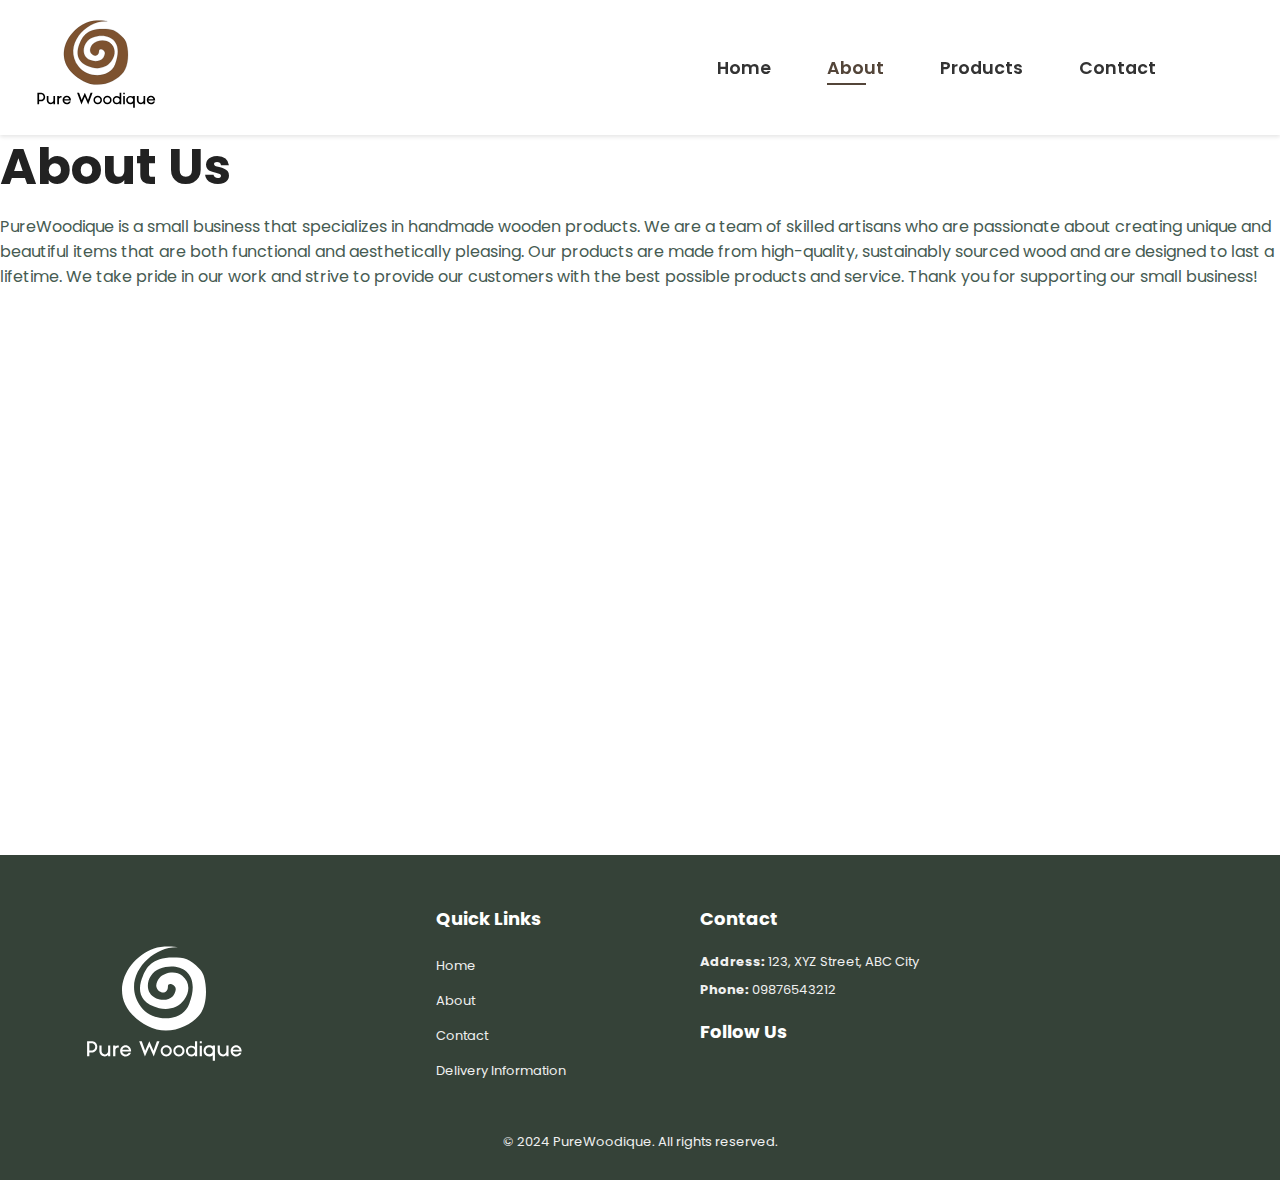
==== about.html @ 754d0664 "responsive update 1" ====
<!DOCTYPE html>
<html lang="en">
    <head>
        <meta charset="UTF-8">
        <meta name="viewport" content="width=device-width, initial-scale=1.0">
        <title>Document</title>
        <link rel="stylesheet" href="global.css">
        <link rel="stylesheet" href="https://cdnjs.cloudflare.com/ajax/libs/font-awesome/6.5.2/css/all.min.css" integrity="sha512-SnH5WK+bZxgPHs44uWIX+LLJAJ9/2PkPKZ5QiAj6Ta86w+fsb2TkcmfRyVX3pBnMFcV7oQPJkl9QevSCWr3W6A==" crossorigin="anonymous" referrerpolicy="no-referrer" />
        <script src="./script.js" defer></script>
        <script src="https://code.jquery.com/jquery-3.6.0.min.js"></script>
    </head>
    <body>
        <a id="backToTopButton"></a>
        <section id="header">
            <div id="logoDiv">
                <a href="#"><img id="logo" src="Assets/PureWoodique_txt.svg" alt="logo"></a>
                <!-- <h6>Pure Woodique</h6> -->
            </div>
            <div id="menu">
                <ul id="navbar">
                    <li><a  href="index.html">Home</a></li>
                    <li><a class="active" href="about.html">About</a></li>
                    <li onclick="scrollFunction('featured-products')"><a id="products_a" style="cursor: pointer;" >Products</a></li>
                    <li><a href="contact.html">Contact</a></li>
                    <li><i class="fa-solid fa-cart-shopping fa-lg"></i></li>
                </ul>
            </div>
        </section>


        <section id="about" style="height: 80vh">
            <div class="about-content">
                <h1>About Us</h1>
                <p>PureWoodique is a small business that specializes in handmade wooden products. We are a team of skilled artisans who are passionate about creating unique and beautiful items that are both functional and aesthetically pleasing. Our products are made from high-quality, sustainably sourced wood and are designed to last a lifetime. We take pride in our work and strive to provide our customers with the best possible products and service. Thank you for supporting our small business!</p>
            </div>
        </section>


        <footer id="footer" style="background-color: #354238;">
            <img src="Assets/PureWoodique_txtWhite.svg" alt="logo" >
            
            <div class="col" style="width: 20%;">
                <h4>Quick Links</h4>
                <ul>
                    <li><a href="index.html">Home</a></li>
                    <li><a href="about.html">About</a></li>
                    <li><a href="contact.html">Contact</a></li>
                    <li><a href="delivery.html">Delivery Information</a></li>
                </ul>
            </div>

            <!-- <div class="col" style="width: 20%;">
                <h4>Products</h4>
                <ul>
                    <li><a href="#">Woodware</a></li>
                    <li><a href="#">Toys and Games</a></li>
                    <li><a href="#">Crochet</a></li>
                    <li><a href="#">Kitchenware</a></li>
                    <li><a href="#">Hair Accessories</a></li>
                </ul>
            </div>
            -->
            <div class="col" style="width: 20%;">
            
                <h4>Contact</h4>
                <p><strong>Address:</strong> 123, XYZ Street, ABC City</p>
                <p><strong>Phone:</strong> 09876543212</p>
                <div class="follow">
                    <h4>Follow Us</h4>
                    <div class="icon">
                        <a href="https://www.facebook.com/Magsbymariam/"  target="_blank"><i  class="fab fa-facebook fa-lg"></i></a>
                        <a href="https://www.instagram.com/mags_by_mariam/" target="_blank"><i class="fab fa-instagram fa-lg"></i></a>
                    </div>
                </div>
            </div>


            <div class="copyright">
                <p>&copy; 2024 PureWoodique. All rights reserved.</p>
            </div>
        
        </footer>


    </body>
</html>
---- global.css ----
@import url("https://fonts.googleapis.com/css2?family=Spartan:wght@100;200;300;400;500;600;700;800;900&display=swap");
@import url('https://fonts.googleapis.com/css2?family=Poppins:ital,wght@0,100;0,200;0,300;0,400;0,500;0,600;0,700;0,800;0,900;1,100;1,200;1,300;1,400;1,500;1,600;1,700;1,800;1,900&display=swap');


/* #region MISC */
*{
    margin: 0;
    padding: 0;
    box-sizing: border-box;
    font-family: 'Poppins', sans-serif;
}

/* html{
    scroll-behavior: smooth;
} */

h1{
    font-size: 50px;
    line-height: 64px;
    color: #222;

}

h2{
    font-size: 46px;
    line-height: 54px;
    color: #222;
}

h4{
    font-size: 30px;
    color: #222;
}

h6{
    font-weight: 700;
    font-size: 12px;
}
p{
    font-size: 16px;
    color: #465b52;
    margin: 15px 0 20px 0;

}

body {
    width: 100%;
}

.section-1{
    padding :100px 20px;

}

.section-m1{
    padding : 40px 0;

}

#products_a{
    scroll-behavior: smooth;
}

#backToTopButton {
    display: inline-block;
    background-color: #b4bf9fb0;
    width: 50px;
    height: 50px;
    text-align: center;
    border-radius: 4px;
    position: fixed;
    bottom: 30px;
    right: 30px;
    transition: background-color .3s, 
      opacity .5s, visibility .5s;
    opacity: 0;
    visibility: hidden;
    z-index: 1000;
  }
  #backToTopButton::after {
    content: "\f077";
    font-family: FontAwesome;
    font-weight: normal;
    font-style: normal;
    font-size: 2em;
    line-height: 50px;
    color: #fff;
  }
  #backToTopButton:hover {
    cursor: pointer;
    background-color: #333;
  }
  #backToTopButton:active {
    background-color: #555;
  }
  #backToTopButton.show {
    opacity: 1;
    visibility: visible;
  }

  
/* #endregion */


/* #region Nav Bar */

#logo {
    /* mix-blend-mode:overlay; */
    height: 128px;
}

#header {
    position: sticky;
    top: 0;
    left: 0;
    z-index: 999;
    background-color: #ffffff ;
    display: flex;
    justify-content: space-between;
    align-items: center;
    padding: 0 3rem 0 2rem;
    transition: all 1s ease;
    box-shadow: 0 2px 4px rgba(0, 0, 0, 0.1);
}

.translucent {
    background-color: rgba(255, 255, 255, 0.849)  !important;
}

#navbar {
    scroll-behavior: smooth;
    display: flex;
    gap: 1rem;
}

#navbar li {
    list-style: none;
    padding: 0 20px;
    text-decoration: none;
    position: relative;
}

#navbar li a {
    text-decoration: none;
    color: #333;
    font-size: 1.1rem;
    font-weight: 550;
    transition: all 0.3s ease;
}

#navbar li i {
    transition: all 0.3s ease;
}

#navbar li a:hover,
#navbar li a.active{
    color: #534539  ;
}

#navbar li a::after{
    content: '';
    position: absolute;
    bottom: -4px;
    left: 20px;
    width: 0%;
    height: 2px;
    background-color: #534539  ;
    transition: all 0.3s ease;
}
#navbar li a.active::after{
    content: '';
    position: absolute;
    bottom: -4px;
    left: 20px;
    width: 40%;
    height: 2px;
    background-color: #534539  ;
    transition: all 0.3s ease;
}

#navbar li a:hover::after{
    width: 40%;
}

#navbar li i:hover {
    color: #534539 ;
}


/* #endregion */

/* #region Hero */

#hero {
    overflow: hidden;
    /* background-image: url("./Assets/hero.png"); */
    background-color: #b4bf9fb0   ;
    background-repeat: no-repeat;
    width: 100%;
    height: 60vh;
    background-size:contain;
    /* background-size: 25%; */
    background-position: bottom 0% right 0%;
    padding: 0 120px;
    display: flex;
    flex-direction: column;
    align-items: flex-start;
    justify-content: center;
    transition: all 1s ease;
}

#hero img {
    width: 800px;position :absolute; right:  10% ; top: -55%;rotate: 180deg;z-index: 0;
}

#hero h1{
    padding-top: 10px;
    width: 70%;
}

.hidden_text{
    opacity: 0;
    transform: translateX(-5%);
    transition: all 1.3s ease;

}

.visible_text{
    opacity: 1;
    transform: translateX(0);
}

.hidden_img{
    opacity: 0;
    filter: blur(1px);
    transform: translateY(55%);
    transition: all 1.3s ease;
}

.visible_img{
    opacity: 1;
    filter: blur(0);
    transform: translateY(0)
}


.cta {
    padding-top: 30px;
    border: none;
    background: none;
    cursor: pointer;
  }
  
  .cta span {
    padding-bottom: 7px;
    letter-spacing: 4px;
    font-size: 14px;
    font-weight: 600;
    padding-right: 15px;
    text-transform: uppercase;
  }
  
  .cta svg {
    transform: translateX(-8px);
    transition: all 0.3s ease;
  }
  
  .cta:hover svg {
    transform: translateX(0);
  }
  
  .cta:active svg {
    transform: scale(0.9);
  }
  
  .hover-underline-animation {
    position: relative;
    color: black;
    padding-bottom: 20px;
  }
  
  .hover-underline-animation:after {
    content: "";
    position: absolute;
    width: 100%;
    transform: scaleX(0);
    height: 2px;
    bottom: 0;
    left: 0;
    background-color: #000000;
    transform-origin: bottom right;
    transition: transform 0.25s ease-out;
  }
  
  .cta:hover .hover-underline-animation:after {
    transform: scaleX(1);
    transform-origin: bottom left;
  }
  

/* #endregion */


/* #region Features */

#categories {
    background-color: #e8d9cd;
    padding: 100px 0;
    display: flex;
    align-items: center;
    justify-content: space-evenly;
    flex-wrap: wrap;
}

#categories .fe-box{
    border-radius: 1000px;
    background-color: #ffffff;
    width: 220px;
    height: 220px;
    text-align: center;
    padding: 25px 15px;
    box-shadow: 20px 20px 34px rgba(0, 0, 0, 0.03);
    border: 1px solid #e7e3e0;
    margin: 15px 0;
    transition: all 0.3s ease;
}

#categories .fe-box:hover{
    box-shadow: 20px 20px 34px rgba(0, 0, 0, 0.08);
    border: 1px solid #bba58f;
}

#categoiries .fe-box img{
    width: 100%;
    margin-bottom: 10px;
}

#categories .fe-box h6{
    margin-top: 20px;
    padding: 9px 8px 6px 8px;
    line-height: 1;
    border-radius: 4px;
    color: #534539;
    /* background-color: #bba58f; */
}


/* #endregion */


/* #region featured-products */

#featured-products{
    margin: 0px 10%;
    text-align: center;
}



#featured-products .pro-container{
    display: flex;
    align-items: center;
    justify-content: space-evenly;
    row-gap: 15px;
    flex-wrap: wrap;
}

#featured-products #heading {
    text-align:center;
    margin-bottom: 20px;
  text-transform:uppercase;
  font-size:26px; letter-spacing:1px;
  
  display: grid;
  grid-template-columns: 1fr auto 1fr;
  grid-template-rows: 16px 0;
  grid-gap: 22px;
  position: relative;
}

#featured-products #heading::before,
#featured-products #heading::after {
    content: " ";
    padding-top: 22px;
    display: block;
    border-bottom: 2px solid #0000009a;
}

#featured-products .pro{
    width: 300px;
    height: 300px;
    padding: 0 15px;
    /* border: 1px solid #e7e3e0; */
    cursor: pointer;
    /* box-shadow: 20px 20px 34px rgba(0, 0, 0, 0.03); */
    /* margin: 0 30px 30px 30px; */
    transition: all 0.5s ease;
    position: relative;
    overflow: hidden;
}

/* #featured-products .pro:hover{
    box-shadow: 20px 20px 34px rgba(0, 0, 0, 0.1);
} */

#featured-products .pro img {
    width: 100%;
    position: absolute;
    top: 0%;
    left: 0%;
    /* filter: brightness(0.96); */
    /* border-radius: 20px; */
    transition: all 0.5s ease;
}

#featured-products .pro img:hover {
    scale: 1.05;
    filter: brightness(0.8);
    /* border-radius: 20px; */
}

 #featured-products .pro h4{
    width: 100%;
    font-size: 18px;
    font-family: 'Poppins', sans-serif;
    font-weight: 700;
    letter-spacing: 0.8px;
    text-shadow: 0px 0px 12px rgba(0, 0, 0, 1);
    color: white;
    z-index: 10;
    position: absolute;
    top: 50%;
    left: 50%;
    transform: translate(-50%, -50%);
    text-align: center;
    
    pointer-events: none;
}



#featured-products .pro .underline-right::after {
    content: '';
    position: absolute;
    z-index: 10;
    bottom: -4px;
    left: 25%;
    width: 0%;
    height: 2px;
    background-color: #ffffff  ;
    transition: all 0.3s ease;
}
#featured-products .pro .underline-right-hover::after {
    content: '';
    position: absolute;
    z-index: 10;
    bottom: -4px;
    left: 25%;
    width: 50%;
    height: 2px;
    background-color: #ffffff  ;
    transition: all 0.3s ease;
}


/*
#featured-products .pro .des span {
    color: #606063;
    font-size: 14px;
}

#featured-products .pro .des h5 {
    padding-top: 7px;
    color: #1a1a1a;
    font-size: 16px;
}

#featured-products .pro .cart {
    width: 40px;
    height: 40px;
    line-height: 40px;
    border-radius: 50px;
    font-weight: 500;
    color: #088178;
    background-color: #e8f6ea;
    border: 1px solid #cce7d0;
    position: absolute;
    bottom: 20px;
    right: 20px;
} */

/* #endregion*/

/* #region Video */ 

#vidText .row {
    display: grid;
    grid-template-columns: repeat(2, 1fr);
    grid-gap: 50px;
    overflow-x: hidden;
    align-items: center;
}

#vidText .row #vid {
   overflow: hidden;
}

#vidText .row #vid video {
    width: 100%;
    transition: all 0.5s ease;
}


#vidText .row #contentWrapper {
   width: 100%;
   display: flex;
   justify-content: center;
   align-items: center;
   padding-left: 0px;
}

#vidText .row #contentWrapper #text{
   width: 100%;
}
#vidText .row #contentWrapper #text p{
    /* font-size: 18px; */
}


/* #endregion */


/* #region Banner */


#banner {
   height: 30vh;
   display: flex;
   flex-direction: column;
   justify-content: center;
   align-items: center;
   text-align: center;
   background: rgb(89,75,63);
    background: -moz-radial-gradient(circle, rgba(89,75,63,1) 67%, rgba(59,49,41,1) 100%);
    background: -webkit-radial-gradient(circle, rgba(89,75,63,1) 67%, rgba(59,49,41,1) 100%);
    background: radial-gradient(circle, rgba(89,75,63,1) 67%, rgba(59,49,41,1) 100%);
    filter: progid:DXImageTransform.Microsoft.gradient(startColorstr="#594b3f",endColorstr="#3b3129",GradientType=1);
}

/* #endregion */


/* #region Footer */


footer{
    color: white;
    position: relative;
    padding: 40px 80px 20px 80px;
    display: flex;
    flex-wrap: wrap;
    /* justify-content: space-between; */
}

footer .col{
    display: flex;
    flex-direction: column;
    align-items: flex-start;
    margin-bottom: 20px;
    margin-right: 20px;
    margin-left: 20px;
}


footer h4{
    color: #ffffff;
    font-size: 18px;
    margin: 10px 0 20px 0;
}

footer p{
    color: #f0f0f0;
    font-size: 13px;
    margin: 0 0 8px 0;
}

footer a {
    font-size: 13px;
    text-decoration: none;
    color: #f0f0f0;
    margin-bottom: 10px;
}

footer li{
    list-style: none;
    margin-bottom: 10px;
}

footer i{
    color: #f0f0f0;
    padding: 0 5px;
}

footer img {
    top: 0%;
    /* position: absolute; */
    left: 5%;
    width: 15%;
    margin-right: 15%;
    /* mix-blend-mode: difference; */
    
    /* margin-bottom: 5px; */
}

footer .copyright{
    margin-top: 20px;
    width: 100%;
    text-align: center;
}

/* #endregion */







/* #region Media Queries */

@media screen and (max-width: 1200px) {
    #hero img {
        width: 700px;
        right: 0%;
    }
    #featured-products .pro{
        width: 250px;
        height: 250px;
    }
}

@media screen and (max-width: 1024px) {
    #hero img {
        width: 600px;
        right: 0%;
    }

    #hero h1{
        width: 80%;
    }

    #featured-products .pro{
        width: 450px;
        height: 450px;
    }

    #featured-products .pro h4{
        font-size: 16px;
    }

    h1{
        font-size: 48px;
        line-height: 50px;
        color: #222;
    
    }
    
    h2{
        font-size: 42px;
        line-height: 46px;
        color: #222;
    }
    
    h4{
        font-size: 28px;
        color: #222;
    }
    
    h6{
        font-weight: 700;
        font-size: 10px;
    }
    p{
        font-size: 14px;
        color: #465b52;
        margin: 15px 0 20px 0;
    
    }

    
    
}

@media screen and (max-width: 1024px) {
    #hero img {
        width: 600px;
        right: 0%;
    }

    #hero h1{
        width: 80%;
    }

    #featured-products .pro{
        width: 450px;
        height: 450px;
    }

    #featured-products .pro h4{
        font-size: 24px;
    }
    
}
@media screen and (max-width: 864px) {
    

    #hero h1{
        width: 90%;
    }

    
    
}

@media screen and (max-width: 768px) {
    #hero {
        height: 70vh;
    }

    #hero h1{
        width: 100%;
    }

    #featured-products .pro{
        width: 320px;
        height: 320px;
    }

    

    h1{
        font-size: 34px;
        line-height: 64px;
        color: #222;
    
    }
    
    h2{
        font-size: 34px;
        line-height: 54px;
        color: #222;
    }
    
    h4{
        font-size: 22px;
        color: #222;
    }
    
    h6{
        font-weight: 700;
        font-size: 8px;
    }
    p{
        font-size: 12px;
        color: #465b52;
        margin: 15px 0 20px 0;
    
    }
}

@media screen and (max-width: 480px) {
    #hero img {
        width: 400px;
        top: -35%;
    }
    #featured-products .pro{
        width: 200px;
        height: 200px;
    }
}

/* #endregion */
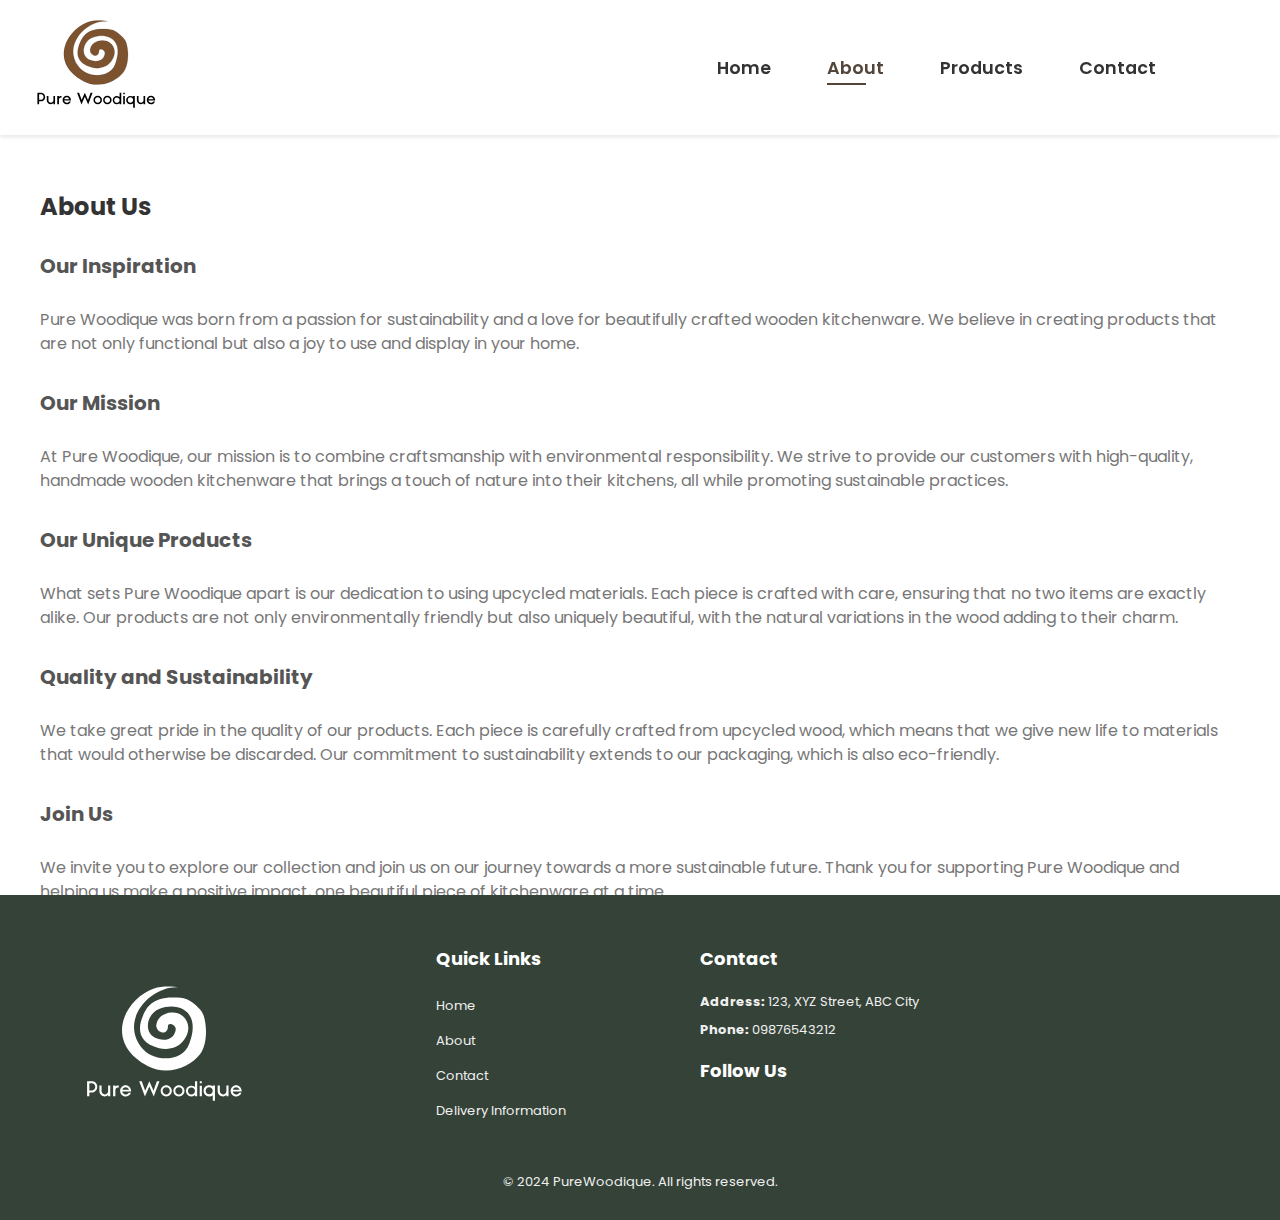
==== commit c52e454a: "responsive update 2" ====
--- a/about.html
+++ b/about.html
@@ -5,6 +5,7 @@
         <meta name="viewport" content="width=device-width, initial-scale=1.0">
         <title>Document</title>
         <link rel="stylesheet" href="global.css">
+        <link rel="stylesheet" href="about.css">
         <link rel="stylesheet" href="https://cdnjs.cloudflare.com/ajax/libs/font-awesome/6.5.2/css/all.min.css" integrity="sha512-SnH5WK+bZxgPHs44uWIX+LLJAJ9/2PkPKZ5QiAj6Ta86w+fsb2TkcmfRyVX3pBnMFcV7oQPJkl9QevSCWr3W6A==" crossorigin="anonymous" referrerpolicy="no-referrer" />
         <script src="./script.js" defer></script>
         <script src="https://code.jquery.com/jquery-3.6.0.min.js"></script>
@@ -18,28 +19,40 @@
             </div>
             <div id="menu">
                 <ul id="navbar">
+                    <li id="close"><i class="fa-solid fa-times fa-lg" onclick="toggleMenu()"></i></li>
                     <li><a  href="index.html">Home</a></li>
                     <li><a class="active" href="about.html">About</a></li>
-                    <li onclick="scrollFunction('featured-products')"><a id="products_a" style="cursor: pointer;" >Products</a></li>
+                    <li><a href="index.html" id="products_a" style="cursor: pointer;" >Products</a></li>
                     <li><a href="contact.html">Contact</a></li>
-                    <li><i class="fa-solid fa-cart-shopping fa-lg"></i></li>
+                    <li><i class="fa-solid fa-cart-shopping fa-lg" ></i></li>
                 </ul>
+                <div id="mobile">
+                    <!-- <i class="fa-solid fa-cart-shopping fa-lg"></i> -->
+                    <i class="fa-solid fa-bars fa-lg" id="menuIcon" onclick="toggleMenu()"></i>
+                </div>
             </div>
         </section>
 
 
         <section id="about" style="height: 80vh">
-            <div class="about-content">
-                <h1>About Us</h1>
-                <p>PureWoodique is a small business that specializes in handmade wooden products. We are a team of skilled artisans who are passionate about creating unique and beautiful items that are both functional and aesthetically pleasing. Our products are made from high-quality, sustainably sourced wood and are designed to last a lifetime. We take pride in our work and strive to provide our customers with the best possible products and service. Thank you for supporting our small business!</p>
-            </div>
+            <h1>About Us</h1>
+            <h2>Our Inspiration </h2>
+            <p>Pure Woodique was born from a passion for sustainability and a love for beautifully crafted wooden kitchenware. We believe in creating products that are not only functional but also a joy to use and display in your home.</p>
+            <h2>Our Mission</h2>
+            <p>At Pure Woodique, our mission is to combine craftsmanship with environmental responsibility. We strive to provide our customers with high-quality, handmade wooden kitchenware that brings a touch of nature into their kitchens, all while promoting sustainable practices.</p>
+            <h2>Our Unique Products</h2>
+            <p>What sets Pure Woodique apart is our dedication to using upcycled materials. Each piece is crafted with care, ensuring that no two items are exactly alike. Our products are not only environmentally friendly but also uniquely beautiful, with the natural variations in the wood adding to their charm.</p>
+            <h2>Quality and Sustainability</h2>
+            <p>We take great pride in the quality of our products. Each piece is carefully crafted from upcycled wood, which means that we give new life to materials that would otherwise be discarded. Our commitment to sustainability extends to our packaging, which is also eco-friendly.</p>
+            <h2>Join Us</h2>
+            <p>We invite you to explore our collection and join us on our journey towards a more sustainable future. Thank you for supporting Pure Woodique and helping us make a positive impact, one beautiful piece of kitchenware at a time.</p>
         </section>
 
 
         <footer id="footer" style="background-color: #354238;">
-            <img src="Assets/PureWoodique_txtWhite.svg" alt="logo" >
             
-            <div class="col" style="width: 20%;">
+            <img  src="Assets/PureWoodique_txtWhite.svg" alt="logo" >
+            <div  id="footerFirstCol" class="col" >
                 <h4>Quick Links</h4>
                 <ul>
                     <li><a href="index.html">Home</a></li>
@@ -49,18 +62,8 @@
                 </ul>
             </div>
 
-            <!-- <div class="col" style="width: 20%;">
-                <h4>Products</h4>
-                <ul>
-                    <li><a href="#">Woodware</a></li>
-                    <li><a href="#">Toys and Games</a></li>
-                    <li><a href="#">Crochet</a></li>
-                    <li><a href="#">Kitchenware</a></li>
-                    <li><a href="#">Hair Accessories</a></li>
-                </ul>
-            </div>
-            -->
-            <div class="col" style="width: 20%;">
+
+            <div id="footerSecondCol" class="col">
             
                 <h4>Contact</h4>
                 <p><strong>Address:</strong> 123, XYZ Street, ABC City</p>
@@ -73,9 +76,9 @@
                     </div>
                 </div>
             </div>
+            
 
-
-            <div class="copyright">
+            <div style="order: 2;" class="copyright">
                 <p>&copy; 2024 PureWoodique. All rights reserved.</p>
             </div>
         
--- a/global.css
+++ b/global.css
@@ -149,6 +149,7 @@
 }
 
 #navbar li i {
+    cursor: pointer;
     transition: all 0.3s ease;
 }
 
@@ -187,6 +188,20 @@
 }
 
 
+#mobile {
+    display: none;
+    align-items: center;
+}
+
+#navbar #close {
+    position: absolute;
+    top: 30px;
+    right: 30px;
+    font-size: 20px;
+    display: none;
+}
+
+
 /* #endregion */
 
 /* #region Hero */
@@ -197,7 +212,7 @@
     background-color: #b4bf9fb0   ;
     background-repeat: no-repeat;
     width: 100%;
-    height: 60vh;
+    height: 64vh;
     background-size:contain;
     /* background-size: 25%; */
     background-position: bottom 0% right 0%;
@@ -351,13 +366,18 @@
 /* #region featured-products */
 
 #featured-products{
+    
+    text-align: center;
+    /* background-color: #b4bf9fb0; */
+}
+
+
+#featured-products #mainConatiner{
     margin: 0px 10%;
-    text-align: center;
-}
-
-
+}
 
 #featured-products .pro-container{
+    
     display: flex;
     align-items: center;
     justify-content: space-evenly;
@@ -493,12 +513,17 @@
 
 /* #region Video */ 
 
+video {
+    height: 500px;
+}
+
 #vidText .row {
     display: grid;
     grid-template-columns: repeat(2, 1fr);
     grid-gap: 50px;
     overflow-x: hidden;
     align-items: center;
+    padding: 20px 0;
 }
 
 #vidText .row #vid {
@@ -522,9 +547,7 @@
 #vidText .row #contentWrapper #text{
    width: 100%;
 }
-#vidText .row #contentWrapper #text p{
-    /* font-size: 18px; */
-}
+
 
 
 /* #endregion */
@@ -569,6 +592,7 @@
     margin-bottom: 20px;
     margin-right: 20px;
     margin-left: 20px;
+    width: 20%;
 }
 
 
@@ -612,6 +636,7 @@
     /* margin-bottom: 5px; */
 }
 
+
 footer .copyright{
     margin-top: 20px;
     width: 100%;
@@ -655,8 +680,9 @@
     }
 
     #featured-products .pro h4{
-        font-size: 16px;
-    }
+        font-size: 20px;
+    }
+    
 
     h1{
         font-size: 48px;
@@ -691,26 +717,6 @@
     
 }
 
-@media screen and (max-width: 1024px) {
-    #hero img {
-        width: 600px;
-        right: 0%;
-    }
-
-    #hero h1{
-        width: 80%;
-    }
-
-    #featured-products .pro{
-        width: 450px;
-        height: 450px;
-    }
-
-    #featured-products .pro h4{
-        font-size: 24px;
-    }
-    
-}
 @media screen and (max-width: 864px) {
     
 
@@ -718,6 +724,51 @@
         width: 90%;
     }
 
+
+    #navbar {
+        display: flex;
+        flex-direction: column;
+        
+        align-items: flex-start;
+        justify-content: flex-start;
+        position: fixed;
+        top: 0;
+        right: -300px;
+        height: 100vh;
+        width: 300px;
+        background-color: #ebeee7;
+        box-shadow: 0 40px 60px rgba(0, 0, 0, 0.1);
+        padding: 80px 0px 0px 10px;
+        transition: all 0.3s ease;
+    }
+
+    #navbar.active {
+        right: 0px;
+    }
+
+    #navbar li {
+        margin-bottom: 25px;
+    }
+
+    #mobile {
+        display: flex;
+        align-items: center;
+    }
+
+    #mobile i {
+        cursor: pointer;;
+        color: #1a1a1a;
+        font-size: 20px;
+        padding-left: 20px;
+    }
+
+    #mobile i:hover {
+        color: #534539 ;
+    }
+
+    #navbar #close{
+        display: block;
+    }
     
     
 }
@@ -725,8 +776,12 @@
 @media screen and (max-width: 768px) {
     #hero {
         height: 70vh;
-    }
-
+        padding: 0 20px;
+    }
+
+    video {
+        height: 350px;
+    }
     #hero h1{
         width: 100%;
     }
@@ -740,14 +795,14 @@
 
     h1{
         font-size: 34px;
-        line-height: 64px;
+        line-height: 38px;
         color: #222;
     
     }
     
     h2{
         font-size: 34px;
-        line-height: 54px;
+        line-height: 36px;
         color: #222;
     }
     
@@ -755,7 +810,86 @@
         font-size: 22px;
         color: #222;
     }
-    
+
+    #featured-products .pro h4{
+        font-size: 16px;
+    }
+    
+    h6{
+        font-weight: 700;
+        font-size: 8px;
+    }
+    p{
+        font-size: 14px;
+        color: #465b52;
+        margin: 15px 0 20px 0;
+    
+    }
+
+    #text{
+        text-align: center;
+    }
+    
+    #vidText .row {
+        display: grid;
+        grid-template-columns: 1fr;
+        grid-gap: 15px;
+        overflow-x: hidden;
+        align-items: center;
+    }
+}
+
+@media screen and (max-width: 768px){
+    footer  {
+        align-items: center;
+        justify-content: center;
+    }
+    footer .col {
+        align-items: center;
+        width: 100%;
+    }
+    footer .col ul{
+        text-align: center;
+        width: 100%;
+    }
+    footer img {
+        order: 1;
+        width: 30%;
+        margin-right: 0;
+    }
+}
+
+@media screen and (max-width: 480px) {
+    #hero img {
+        width: 400px;
+        top: -35%;
+    }
+    #featured-products .pro{
+        width: 200px;
+        height: 200px;
+    }
+
+    h1{
+        font-size: 32px;
+        line-height: 36px;
+        color: #222;
+    
+    }
+    
+    h2{
+        font-size: 28px;
+        line-height: 32px;
+        color: #222;
+    }
+    
+    h4{
+        font-size: 18px;
+        color: #222;
+    }
+    #featured-products .pro h4{
+        font-size: 14px;
+    }
+
     h6{
         font-weight: 700;
         font-size: 8px;
@@ -768,15 +902,4 @@
     }
 }
 
-@media screen and (max-width: 480px) {
-    #hero img {
-        width: 400px;
-        top: -35%;
-    }
-    #featured-products .pro{
-        width: 200px;
-        height: 200px;
-    }
-}
-
 /* #endregion */--- a/about.css
+++ b/about.css
@@ -0,0 +1,25 @@
+/* CSS for headings */
+h1 {
+    font-size: 24px;
+    font-weight: bold;
+    color: #333;
+}
+
+h2 {
+    font-size: 20px;
+    font-weight: bold;
+    color: #555;
+}
+
+/* CSS for paragraphs */
+p {
+    font-size: 16px;
+    line-height: 1.5;
+    color: #777;
+}
+
+
+#about {
+    padding: 20px;
+    margin: 20px;
+}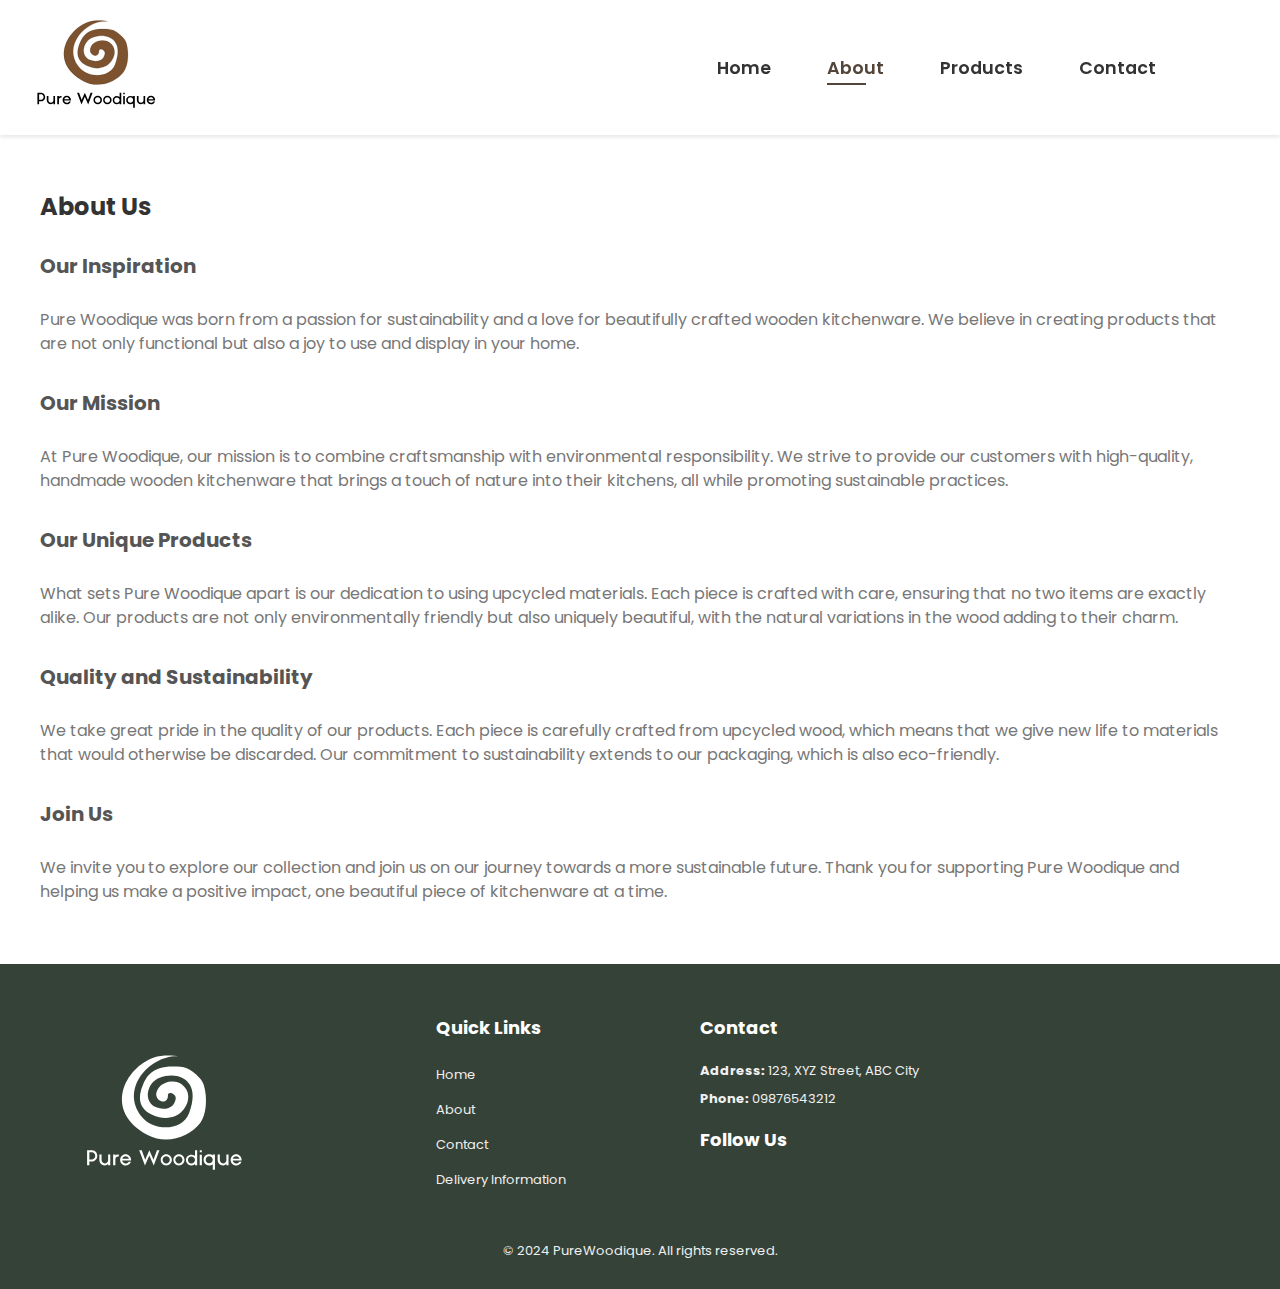
==== commit e79596ff: "about page clip fix" ====
--- a/about.html
+++ b/about.html
@@ -3,7 +3,8 @@
     <head>
         <meta charset="UTF-8">
         <meta name="viewport" content="width=device-width, initial-scale=1.0">
-        <title>Document</title>
+        <title>About</title>
+        <link rel="icon" type="image/x-icon" href="/Assets/PureWoodique.svg">
         <link rel="stylesheet" href="global.css">
         <link rel="stylesheet" href="about.css">
         <link rel="stylesheet" href="https://cdnjs.cloudflare.com/ajax/libs/font-awesome/6.5.2/css/all.min.css" integrity="sha512-SnH5WK+bZxgPHs44uWIX+LLJAJ9/2PkPKZ5QiAj6Ta86w+fsb2TkcmfRyVX3pBnMFcV7oQPJkl9QevSCWr3W6A==" crossorigin="anonymous" referrerpolicy="no-referrer" />
@@ -34,7 +35,7 @@
         </section>
 
 
-        <section id="about" style="height: 80vh">
+        <section id="about" >
             <h1>About Us</h1>
             <h2>Our Inspiration </h2>
             <p>Pure Woodique was born from a passion for sustainability and a love for beautifully crafted wooden kitchenware. We believe in creating products that are not only functional but also a joy to use and display in your home.</p>
--- a/global.css
+++ b/global.css
@@ -854,7 +854,7 @@
     }
     footer img {
         order: 1;
-        width: 30%;
+        width: 180px;
         margin-right: 0;
     }
 }
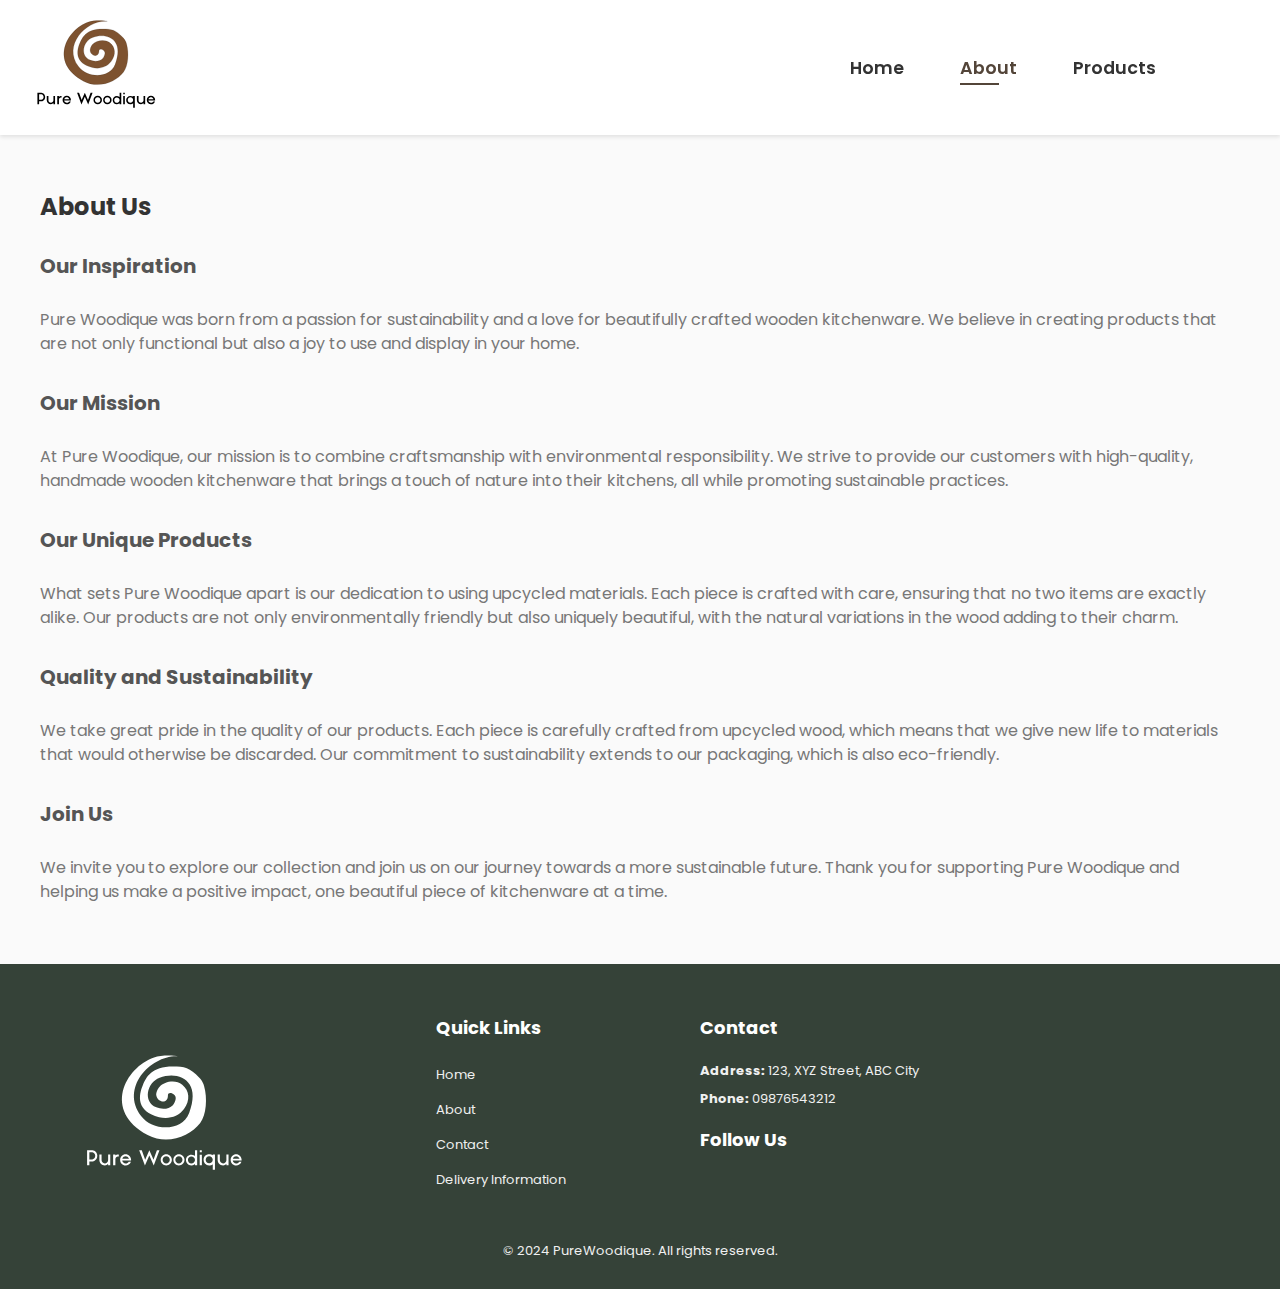
==== commit 8f544a98: "fix pagination" ====
--- a/about.html
+++ b/about.html
@@ -15,16 +15,15 @@
         <a id="backToTopButton"></a>
         <section id="header">
             <div id="logoDiv">
-                <a href="#"><img id="logo" src="Assets/PureWoodique_txt.svg" alt="logo"></a>
+                <a href="/"><img id="logo" src="Assets/PureWoodique_txt.svg" alt="logo"></a>
                 <!-- <h6>Pure Woodique</h6> -->
             </div>
             <div id="menu">
                 <ul id="navbar">
                     <li id="close"><i class="fa-solid fa-times fa-lg" onclick="toggleMenu()"></i></li>
-                    <li><a  href="index.html">Home</a></li>
-                    <li><a class="active" href="about.html">About</a></li>
-                    <li><a href="index.html" id="products_a" style="cursor: pointer;" >Products</a></li>
-                    <li><a href="contact.html">Contact</a></li>
+                    <li><a  href="/">Home</a></li>
+                    <li><a  class="active" href="about.html">About</a></li>
+                    <li><a  href="products.html" id="products_a" style="cursor: pointer;" >Products</a></li>
                     <li><i class="fa-solid fa-cart-shopping fa-lg" ></i></li>
                 </ul>
                 <div id="mobile">
@@ -35,7 +34,7 @@
         </section>
 
 
-        <section id="about" >
+        <section id="about"  >
             <h1>About Us</h1>
             <h2>Our Inspiration </h2>
             <p>Pure Woodique was born from a passion for sustainability and a love for beautifully crafted wooden kitchenware. We believe in creating products that are not only functional but also a joy to use and display in your home.</p>
--- a/global.css
+++ b/global.css
@@ -196,10 +196,11 @@
 #navbar #close {
     position: absolute;
     top: 30px;
-    right: 30px;
+    left: 0px;
     font-size: 20px;
     display: none;
 }
+
 
 
 /* #endregion */
@@ -647,7 +648,98 @@
 
 
 
-
+/* #region cart */
+
+.cd-cart-items li {
+    position: relative;
+    padding: 1em;
+    border-top: 1px solid #e8e8e8;
+    padding: 24px;
+}
+
+
+.cd-qty, .cd-price {
+    color: #a5aebc;
+}
+
+.cd-price {
+    margin-top: .4em;
+}
+
+.cd-item-remove {
+    cursor: pointer;
+    position: absolute;
+    right: 1em;
+    top: 32px;
+    width: 32px;
+    height: 32px;
+    border-radius: 50%;
+    background: url('https://s3-us-west-2.amazonaws.com/s.cdpn.io/148866/cd-remove-item.svg') no-repeat center center;
+
+    /* .no-touch &:hover {
+        background-color: #e6e6e6;
+    } */
+}
+
+
+.js-menu__context {
+    background: rgba(0,0,0, 0.5);
+    left: 0;
+    opacity: 0;
+    position: fixed;
+    top: 0;
+    transition: opacity 0.5s, visibility 0.5s;
+    visibility: hidden;
+    width: 100%;
+    height: 100%;
+    z-index: 40000;
+  }
+  
+  .js-menu {
+    color: #000;
+    position: absolute;
+    height: 100%;
+    width: 560px;
+    max-width: 85vw;
+    /* padding: 12px; */
+    margin: 0;
+    background: #fff;
+    z-index: 99;
+    overflow-y: auto;
+  
+    -webkit-overflow-scrolling: touch;
+    -ms-overflow-style: -ms-autohiding-scrollbar;
+    transition: all 0.5s, transform 0.5s;
+  }
+  
+  .js-menu--left {
+      -webkit-transform: translateX(-100%);
+      transform: translateX(-100%);
+  }
+  .js-menu--right {
+      -webkit-transform: translateX(100%);
+      transform: translateX(100%);
+      position: absolute;
+      right: 0;
+  }
+  .js-menu__open {
+    cursor: pointer;
+  }
+  
+  .js-menu__close {
+    cursor: pointer;
+    font-size: 30px;
+    font-weight: 500;
+    margin-left: 20px;
+  }
+  
+  .js-menu__expanded {
+    -webkit-transform: translateX(0);
+    transform: translateX(0);
+    visibility: visible;
+    opacity: 1;
+  }
+/* #endregion */
 
 
 
@@ -736,7 +828,7 @@
         right: -300px;
         height: 100vh;
         width: 300px;
-        background-color: #ebeee7;
+        background-color: #ffffff;
         box-shadow: 0 40px 60px rgba(0, 0, 0, 0.1);
         padding: 80px 0px 0px 10px;
         transition: all 0.3s ease;
@@ -861,7 +953,7 @@
 
 @media screen and (max-width: 480px) {
     #hero img {
-        width: 400px;
+        width: 100%;
         top: -35%;
     }
     #featured-products .pro{
@@ -902,4 +994,6 @@
     }
 }
 
-/* #endregion */+/* #endregion */
+
+
--- a/about.css
+++ b/about.css
@@ -18,6 +18,9 @@
     color: #777;
 }
 
+body{
+    background-color: #fafafa;
+}
 
 #about {
     padding: 20px;
